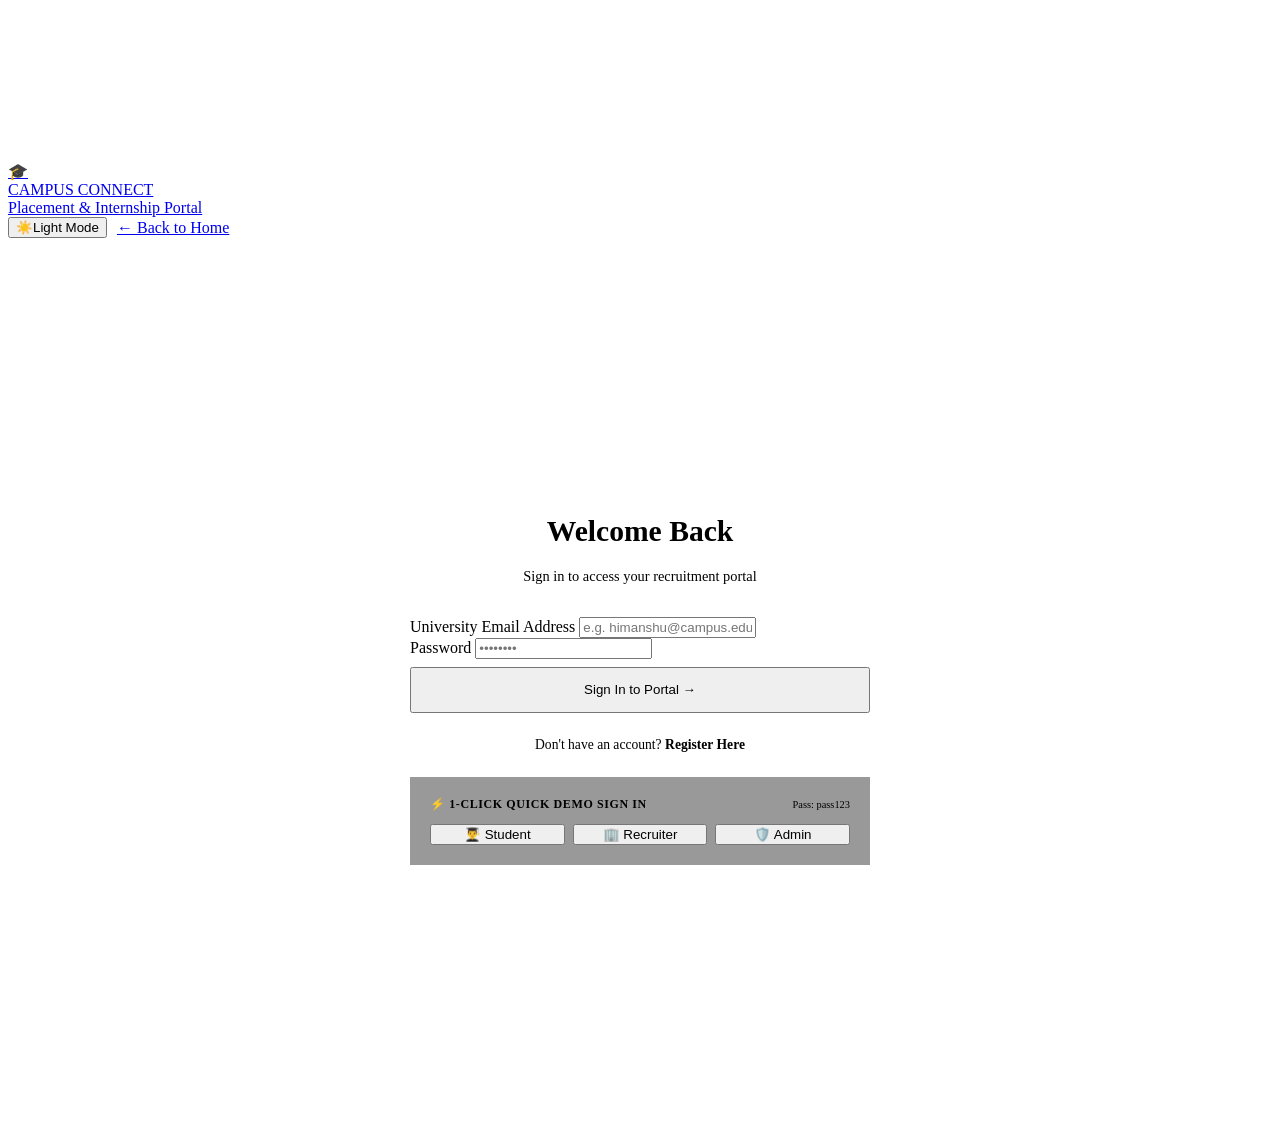
==== src/main/webapp/login.html @ 3763da52 "feat: initial commit - Campus Placement and Internship Portal with pure Java SE 24 architecture and " ====
<!DOCTYPE html>
<html lang="en">
<head>
    <meta charset="UTF-8">
    <meta name="viewport" content="width=device-width, initial-scale=1.0">
    <title>Sign In | Campus Placement Portal</title>
    <link rel="preconnect" href="https://fonts.googleapis.com">
    <link rel="preconnect" href="https://fonts.gstatic.com" crossorigin>
    <link href="https://fonts.googleapis.com/css2?family=Inter:wght@300;400;500;600;700&family=Space+Grotesk:wght@500;600;700;800&display=swap" rel="stylesheet">
    <link rel="stylesheet" href="/css/style.css">
    <style>
        .auth-wrapper {
            min-height: calc(100vh - 80px);
            display: flex;
            align-items: center;
            justify-content: center;
            padding: 2rem;
            position: relative;
            z-index: 1;
        }
        .auth-card {
            width: 100%;
            max-width: 460px;
            padding: 2.5rem;
        }
        .demo-credentials {
            margin-top: 1.5rem;
            padding: 1.25rem;
            background: rgba(0, 0, 0, 0.4);
            border-radius: var(--radius-md);
            border: 1px solid var(--glass-border);
        }
        .demo-btn-row {
            display: grid;
            grid-template-columns: repeat(3, 1fr);
            gap: 8px;
            margin-top: 0.75rem;
        }
    </style>
</head>
<body>
    <canvas id="canvas-constellation"></canvas>

    <header class="top-nav">
        <a href="/" class="brand-badge">
            <div class="brand-icon">🎓</div>
            <div>
                <div class="brand-title">CAMPUS CONNECT</div>
                <div class="brand-subtitle">Placement & Internship Portal</div>
            </div>
        <div style="display: flex; align-items: center; gap: 10px;">
            <button class="theme-toggle-btn" onclick="toggleTheme()" title="Toggle Theme">
                <span class="theme-toggle-icon">☀️</span><span>Light Mode</span>
            </button>
            <a href="/" class="btn btn-glass btn-sm">← Back to Home</a>
        </div>
    </header>

    <div class="auth-wrapper">
        <div class="glass-panel auth-card">
            <div style="text-align: center; margin-bottom: 2rem;">
                <h1 style="font-family: var(--font-display); font-size: 1.85rem; font-weight: 700;">Welcome Back</h1>
                <p style="color: var(--text-muted); font-size: 0.9rem; margin-top: 4px;">Sign in to access your recruitment portal</p>
            </div>

            <form id="loginForm">
                <div class="form-group">
                    <label class="form-label">University Email Address</label>
                    <input type="email" id="email" class="form-input" placeholder="e.g. himanshu@campus.edu" required>
                </div>

                <div class="form-group">
                    <label class="form-label">Password</label>
                    <input type="password" id="password" class="form-input" placeholder="••••••••" required>
                </div>

                <button type="submit" class="btn btn-cyan" style="width: 100%; padding: 0.85rem; margin-top: 0.5rem;">
                    Sign In to Portal →
                </button>
            </form>

            <div style="text-align: center; margin-top: 1.5rem; font-size: 0.85rem; color: var(--text-muted);">
                Don't have an account? <a href="/register.html" style="color: var(--accent-cyan); text-decoration: none; font-weight: 600;">Register Here</a>
            </div>

            <!-- 1-Click Demo Evaluation Credentials (Exam & Viva Helper) -->
            <div class="demo-credentials">
                <div style="display: flex; justify-content: space-between; align-items: center;">
                    <span style="font-size: 0.75rem; text-transform: uppercase; color: var(--text-muted); font-weight: 600; letter-spacing: 0.05em;">
                        ⚡ 1-Click Quick Demo Sign In
                    </span>
                    <span class="badge badge-shortlisted" style="font-size: 0.65rem;">Pass: pass123</span>
                </div>
                <div class="demo-btn-row">
                    <button type="button" class="btn btn-glass btn-sm" onclick="quickFill('himanshu@campus.edu')">👨‍🎓 Student</button>
                    <button type="button" class="btn btn-glass btn-sm" onclick="quickFill('recruiter@google.com')">🏢 Recruiter</button>
                    <button type="button" class="btn btn-glass btn-sm" onclick="quickFill('admin@campus.edu')">🛡️ Admin</button>
                </div>
            </div>
        </div>
    </div>

    <script src="/js/app.js"></script>
    <script>
        function quickFill(email) {
            document.getElementById('email').value = email;
            document.getElementById('password').value = 'pass123';
            document.getElementById('loginForm').dispatchEvent(new Event('submit'));
        }

        document.getElementById('loginForm').addEventListener('submit', async (e) => {
            e.preventDefault();
            const email = document.getElementById('email').value;
            const password = document.getElementById('password').value;

            try {
                const formData = new URLSearchParams();
                formData.append('email', email);
                formData.append('password', password);

                const res = await fetch('/api/auth/login', {
                    method: 'POST',
                    headers: { 'Content-Type': 'application/x-www-form-urlencoded' },
                    body: formData
                });

                const data = await res.json();
                if (data.success) {
                    showToast('Authentication successful! Redirecting...', 'success');
                    setTimeout(() => {
                        window.location.href = data.redirect;
                    }, 500);
                } else {
                    showToast(data.message || 'Invalid email or password', 'error');
                }
            } catch (err) {
                showToast('Login error: ' + err.message, 'error');
            }
        });
    </script>
</body>
</html>
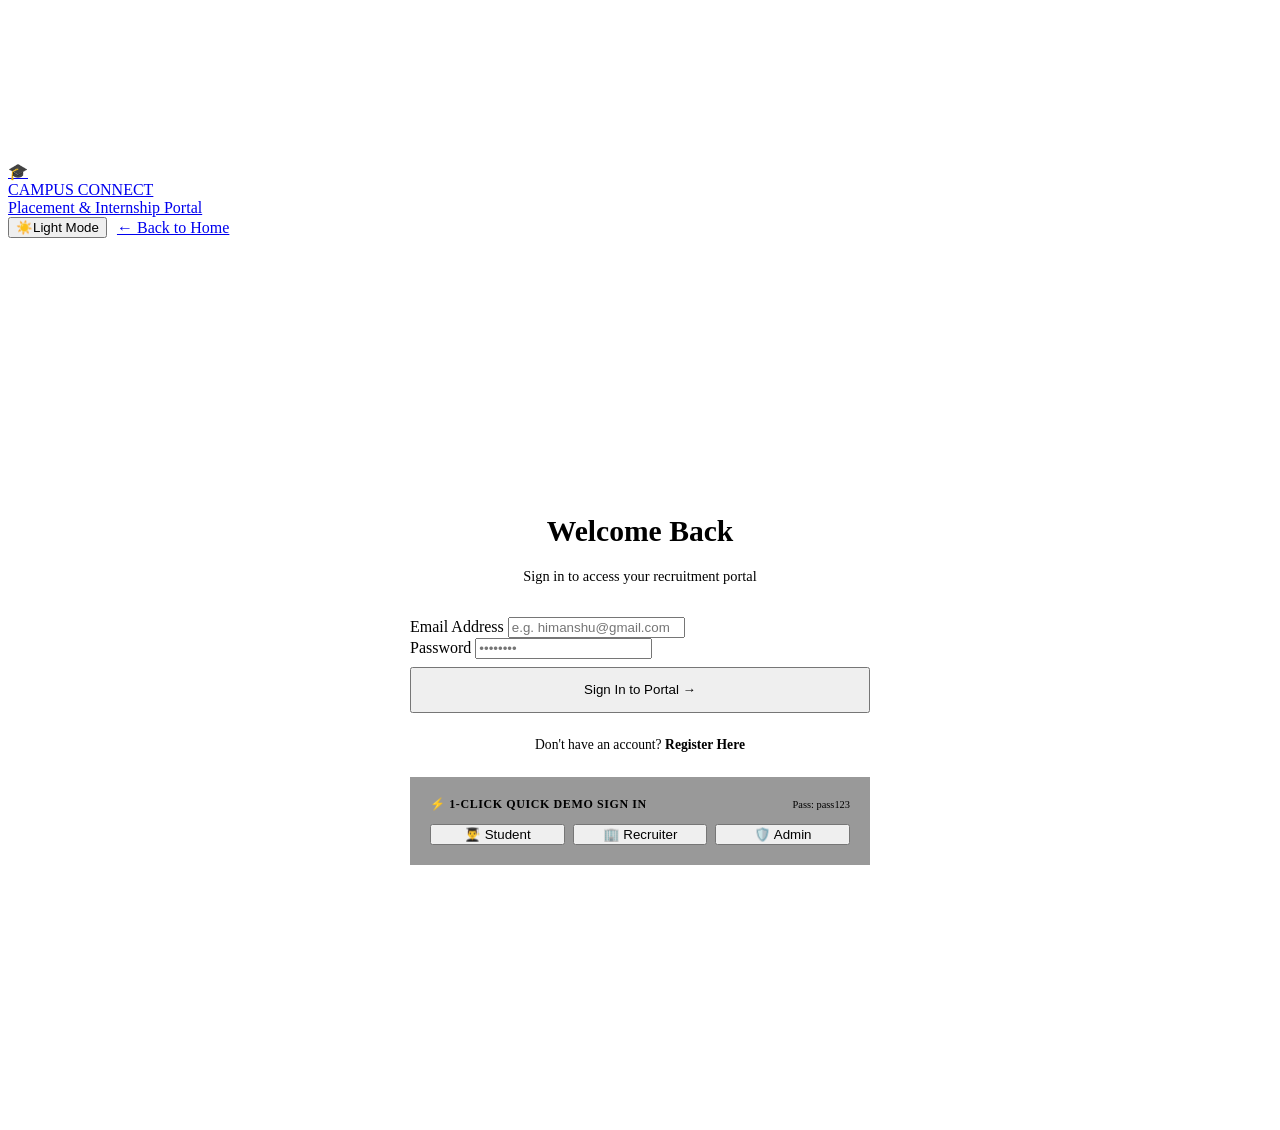
==== commit 23ba1a74: "feat: setup Alternative_PBL branch with complete pure Java SE 24 portal, light theme, himanshu@gmail" ====
--- a/src/main/webapp/login.html
+++ b/src/main/webapp/login.html
@@ -65,8 +65,8 @@
 
             <form id="loginForm">
                 <div class="form-group">
-                    <label class="form-label">University Email Address</label>
-                    <input type="email" id="email" class="form-input" placeholder="e.g. himanshu@campus.edu" required>
+                    <label class="form-label">Email Address</label>
+                    <input type="email" id="email" class="form-input" placeholder="e.g. himanshu@gmail.com" required>
                 </div>
 
                 <div class="form-group">
@@ -92,7 +92,7 @@
                     <span class="badge badge-shortlisted" style="font-size: 0.65rem;">Pass: pass123</span>
                 </div>
                 <div class="demo-btn-row">
-                    <button type="button" class="btn btn-glass btn-sm" onclick="quickFill('himanshu@campus.edu')">👨‍🎓 Student</button>
+                    <button type="button" class="btn btn-glass btn-sm" onclick="quickFill('himanshu@gmail.com')">👨‍🎓 Student</button>
                     <button type="button" class="btn btn-glass btn-sm" onclick="quickFill('recruiter@google.com')">🏢 Recruiter</button>
                     <button type="button" class="btn btn-glass btn-sm" onclick="quickFill('admin@campus.edu')">🛡️ Admin</button>
                 </div>
